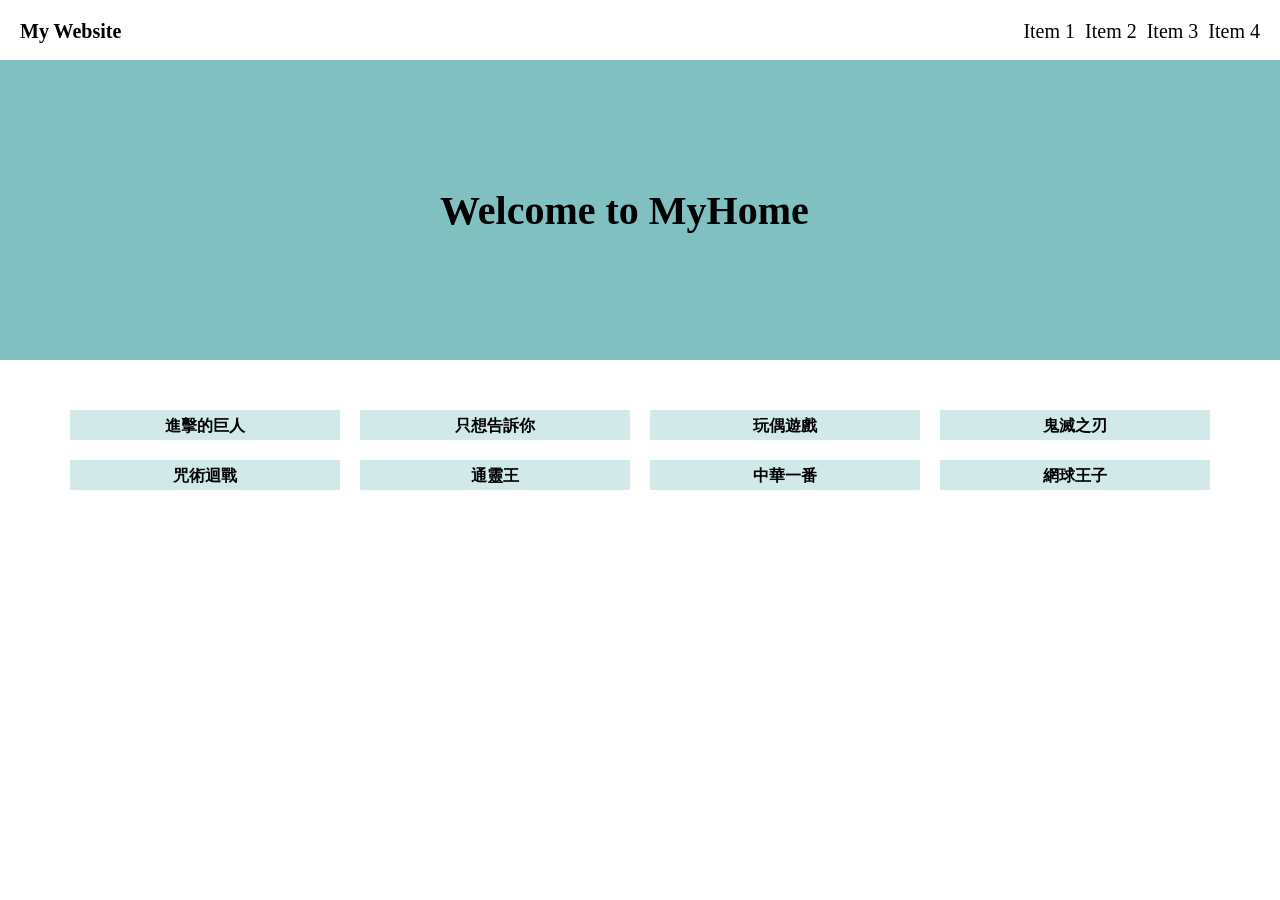
==== docs/index.html @ 869366b9 "fix html name" ====
<!DOCTYPE html>
<html>
<head>
	<meta charset="utf-8" />
	<meta name="viewport" content="width=device-width, initial-scale=1.0">
	<title>My first week homework</title>
	<link href="week1-style.css" rel="stylesheet" type="text/css" media="all"></link>

</head>
<body>
	<header>
		<div class="logo"><a href="#">My Website</a></div>
		<div class="blank"></div>
		<label for="burger"><img src="photo/burger.png"></label>
		<input type="checkbox" id="burger">
		<ul>
			<li><a href="#">Item 1</a></li>
			<li><a href="#">Item 2</a></li>
			<li><a href="#">Item 3</a></li>
			<li><a href="#">Item 4</a></li>
		</ul>
		<div class="item"><a href="#">Item 1</a></div>
		<div class="item"><a href="#">Item 2</a></div>
		<div class="item"><a href="#">Item 3</a></div>
		<div class="item"><a href="#">Item 4</a></div>
	</header>
	<nav>
		<div class="text">Welcome to MyHome</div>
	
	</nav>
	<main>
		<div>
			<div class="box">				
				<img src="photo/進擊的巨人.jpg" alt=""></img>
				<h4><a href="#">進擊的巨人</a></h4>
			</div>
			<div class="box">				
				<img src="photo/只想告訴你.jpg" alt=""></img>
				<h4><a href="#">只想告訴你</a></h4>
				
			</div>
			<div class="box">				
				<img src="photo/玩偶遊戲.jpg" alt=""></img>
				<h4><a href="#">玩偶遊戲</a></h4>

			</div>
			<div class="box">
				<img src="photo/鬼滅之刃.jpg" alt=""></img>
				<h4><a href="#">鬼滅之刃</a></h4>

			</div>	
		</div>
		<div>
			<div class="box">
				<img src="photo/咒術迴戰.jpg" alt=""></img>
				<h4><a href="#">咒術迴戰</a></h4>
			</div>
			<div class="box">
				<img src="photo/通靈王.jpg" alt=""></img>
				<h4><a href="#">通靈王</a></h4>
			</div>
			<div class="box">
				<img src="photo/中華一番.jpg" alt=""></img>
				<h4><a href="#">中華一番</a></h4>
			</div>
			<div class="box">
				<img src="photo/網球王子.jpg" alt=""></img>
				<h4><a href="#">網球王子</a></h4>
			</div>
		</div>
		
	</main>
	<footer></footer>

</body>
</html>
---- docs/week1-style.css ----
body{margin:0px;} /*把留白去除*/
a{
	text-decoration:none; /* 去除超連結底線 */
	color:black;
}
header{
	display:flex; /* 把換行的item 並排 */
	padding:10px;
	font-size:20px;
	margin:5px;
    height:30px;
	} 
header>.logo{
	flex:none;
	width:150px;
	font-weight:bold;
	margin:5px; /* 和旁邊區塊有一點間隔，成功置中 */
}

header>.blank{ /* 中間自動填滿 */
	flex:auto;
}

header>.item{
	flex:none;
	margin:5px;
}

label{display:none;} /* 600px以上不顯示 */
input{display:none;} /* 永不顯示checkbox方框 */
ul{
    display:none; /* 600px以上不顯示 */
    list-style-type:none; /* 把ul的黑點去掉 */
}
@media (max-width:600px){
    header>.item{
        display:none;
    }
    label{
        display:block;
    }
    #burger:checked+ul{
        display:block;
        position:absolute;
        top:35px;right:10px;width:100px;
        background-color:#D1E9E9;opacity:0.8;
        padding:10px; /* padding置中外，如果沒有設width還會幫忙調方框距離 */
        line-height:2; /* 字與字之間的距離 */
        text-align: center; /* 有調width之後就可以設字置中 */
    }
}



nav{
	height:300px;
	background-color:#81C0C0;
	display:flex;
	justify-content:center;
	align-items:center;
	}
nav>.text{
	flex:none;width:400px;
	font-size:40px;font-weight:bold;
}

main{
	display:flex;flex-wrap:wrap; /* 螢幕變小可換行功能 */
	justify-content:center; 
	align-items:center;
	margin-top:40px;
	}


.box{
	/* 設定父親定位點 */
	position:relative;
	float:left; /* 圖片並排 */
	width:270px;
	margin:10px; /* margin左右都要算所以是(270+20)x4=1160 */
	background-color:#D1E9E9;
	justify-content:center;
	align-items:center;
}

img{
	display:block;margin:auto;
	max-width:100%; /*保有圖片原始大小。保有圖片原始大小。瀏覽器變大，最大也是原始尺寸大小；瀏覽器縮小會等比例縮小*/
	height:auto;
}

h4{
	background-color:#D1E9E9;
	margin:0px;height:30px;
	text-align:center;
	line-height:2; /* 自調 置中對齊*/
}

@media (max-width:1200px){
	.box{
		width:45%;
		right:-15px; /* 手調沒有置中的部分QQ*/
	}
}

@media (max-width:600px){
	.box{
		width:90%; /* 會自動套用到上面的right */
	}
}

footer{height:40px;}
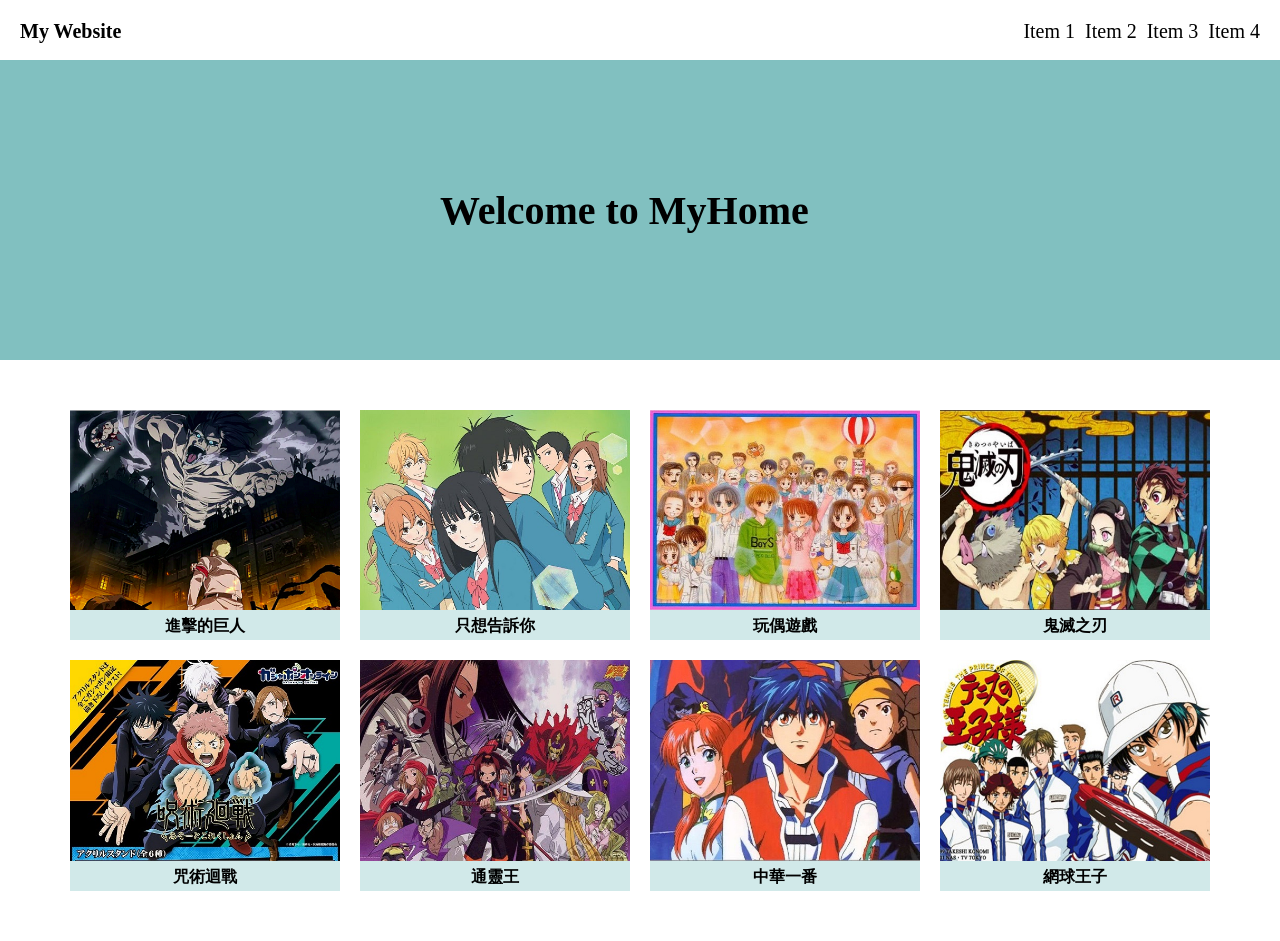
==== commit f172179b: "fix css name inside the htmlgit add .git add ." ====
--- a/docs/index.html
+++ b/docs/index.html
@@ -4,7 +4,7 @@
 	<meta charset="utf-8" />
 	<meta name="viewport" content="width=device-width, initial-scale=1.0">
 	<title>My first week homework</title>
-	<link href="week1-style.css" rel="stylesheet" type="text/css" media="all"></link>
+	<link href="index.css" rel="stylesheet" type="text/css" media="all"></link>
 
 </head>
 <body>
--- a/docs/index.css
+++ b/docs/index.css
@@ -0,0 +1,112 @@
+body{margin:0px;} /*把留白去除*/
+a{
+	text-decoration:none; /* 去除超連結底線 */
+	color:black;
+}
+header{
+	display:flex; /* 把換行的item 並排 */
+	padding:10px;
+	font-size:20px;
+	margin:5px;
+    height:30px;
+	} 
+header>.logo{
+	flex:none;
+	width:150px;
+	font-weight:bold;
+	margin:5px; /* 和旁邊區塊有一點間隔，成功置中 */
+}
+
+header>.blank{ /* 中間自動填滿 */
+	flex:auto;
+}
+
+header>.item{
+	flex:none;
+	margin:5px;
+}
+
+label{display:none;} /* 600px以上不顯示 */
+input{display:none;} /* 永不顯示checkbox方框 */
+ul{
+    display:none; /* 600px以上不顯示 */
+    list-style-type:none; /* 把ul的黑點去掉 */
+}
+@media (max-width:600px){
+    header>.item{
+        display:none;
+    }
+    label{
+        display:block;
+    }
+    #burger:checked+ul{
+        display:block;
+        position:absolute;
+        top:35px;right:10px;width:100px;
+        background-color:#D1E9E9;opacity:0.8;
+        padding:10px; /* padding置中外，如果沒有設width還會幫忙調方框距離 */
+        line-height:2; /* 字與字之間的距離 */
+        text-align: center; /* 有調width之後就可以設字置中 */
+    }
+}
+
+
+
+nav{
+	height:300px;
+	background-color:#81C0C0;
+	display:flex;
+	justify-content:center;
+	align-items:center;
+	}
+nav>.text{
+	flex:none;width:400px;
+	font-size:40px;font-weight:bold;
+}
+
+main{
+	display:flex;flex-wrap:wrap; /* 螢幕變小可換行功能 */
+	justify-content:center; 
+	align-items:center;
+	margin-top:40px;
+	}
+
+
+.box{
+	/* 設定父親定位點 */
+	position:relative;
+	float:left; /* 圖片並排 */
+	width:270px;
+	margin:10px; /* margin左右都要算所以是(270+20)x4=1160 */
+	background-color:#D1E9E9;
+	justify-content:center;
+	align-items:center;
+}
+
+img{
+	display:block;margin:auto;
+	max-width:100%; /*保有圖片原始大小。保有圖片原始大小。瀏覽器變大，最大也是原始尺寸大小；瀏覽器縮小會等比例縮小*/
+	height:auto;
+}
+
+h4{
+	background-color:#D1E9E9;
+	margin:0px;height:30px;
+	text-align:center;
+	line-height:2; /* 自調 置中對齊*/
+}
+
+@media (max-width:1200px){
+	.box{
+		width:45%;
+		right:-15px; /* 手調沒有置中的部分QQ*/
+	}
+}
+
+@media (max-width:600px){
+	.box{
+		width:90%; /* 會自動套用到上面的right */
+	}
+}
+
+footer{height:40px;}
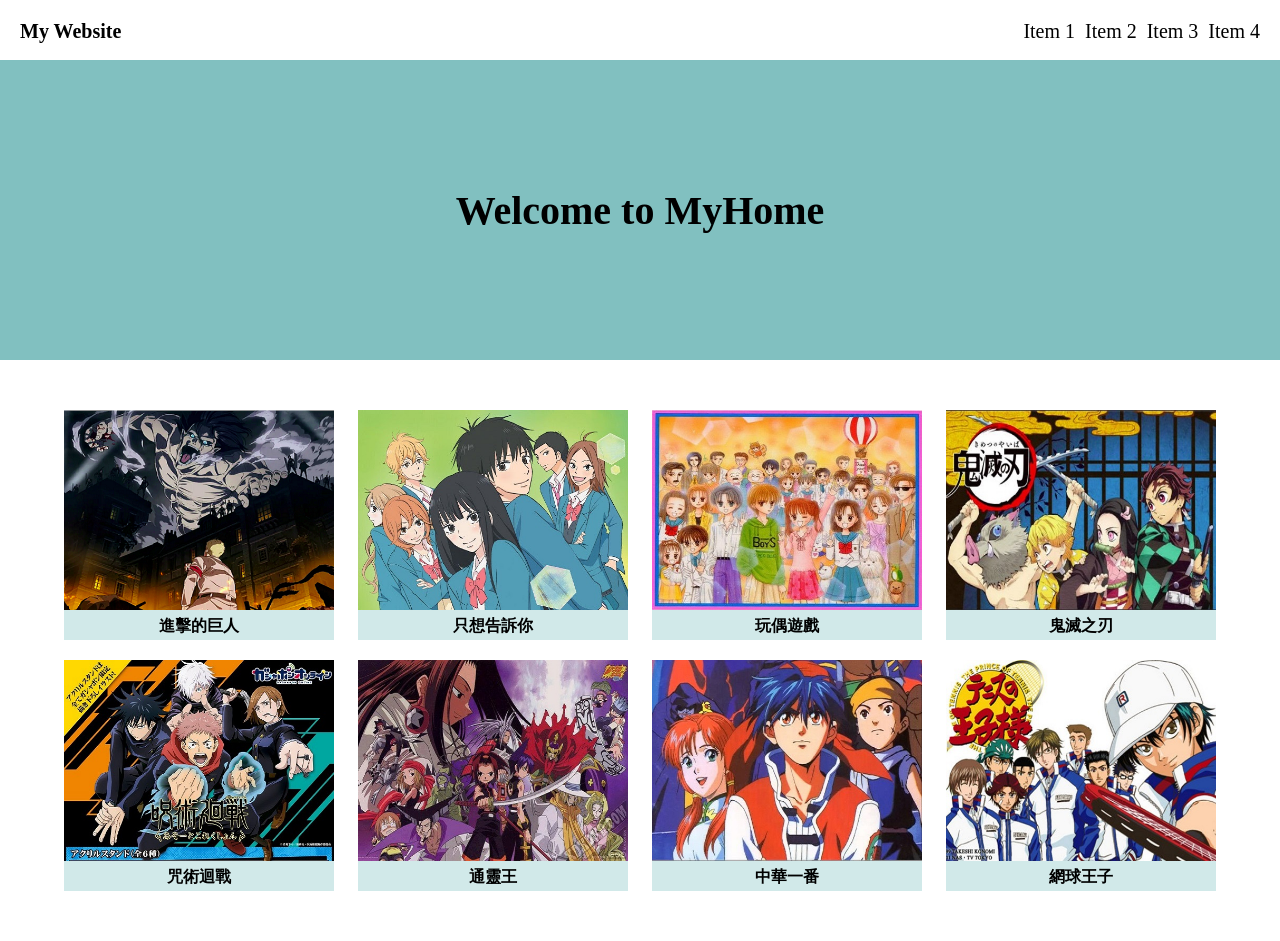
==== commit 3d986b28: "optimize index.css and do some notes" ====
--- a/docs/index.html
+++ b/docs/index.html
@@ -29,7 +29,7 @@
 	
 	</nav>
 	<main>
-		<div>
+		<div class="container">
 			<div class="box">				
 				<img src="photo/進擊的巨人.jpg" alt=""></img>
 				<h4><a href="#">進擊的巨人</a></h4>
@@ -50,7 +50,7 @@
 
 			</div>	
 		</div>
-		<div>
+		<div class="container">
 			<div class="box">
 				<img src="photo/咒術迴戰.jpg" alt=""></img>
 				<h4><a href="#">咒術迴戰</a></h4>
--- a/docs/index.css
+++ b/docs/index.css
@@ -39,12 +39,12 @@
     label{
         display:block;
     }
-    #burger:checked+ul{
+    #burger:checked+ul{ /* input id="burger" */
         display:block;
         position:absolute;
         top:35px;right:10px;width:100px;
         background-color:#D1E9E9;opacity:0.8;
-        padding:10px; /* padding置中外，如果沒有設width還會幫忙調方框距離 */
+        padding:10px; /* 如果沒有設width除了調文字與方框距離之外，會直接置中 */
         line-height:2; /* 字與字之間的距離 */
         text-align: center; /* 有調width之後就可以設字置中 */
     }
@@ -60,7 +60,7 @@
 	align-items:center;
 	}
 nav>.text{
-	flex:none;width:400px;
+	flex:none;
 	font-size:40px;font-weight:bold;
 }
 
@@ -73,19 +73,19 @@
 
 
 .box{
-	/* 設定父親定位點 */
-	position:relative;
-	float:left; /* 圖片並排 */
+	/*float:left;*/ /* 舊用法，老師不推薦使用 */
+	display:inline-block;
 	width:270px;
 	margin:10px; /* margin左右都要算所以是(270+20)x4=1160 */
-	background-color:#D1E9E9;
-	justify-content:center;
+	/*background-color:#D1E9E9;*/ /* for check使用*/
+	justify-content:center; 
 	align-items:center;
 }
 
+
 img{
-	display:block;margin:auto;
-	max-width:100%; /*保有圖片原始大小。保有圖片原始大小。瀏覽器變大，最大也是原始尺寸大小；瀏覽器縮小會等比例縮小*/
+	display:block; /* 可以和h4鎖在box裡*/
+	max-width:100%; /*保有圖片原始大小。瀏覽器變大，最大也是原始尺寸大小；瀏覽器縮小會等比例縮小*/
 	height:auto;
 }
 
@@ -93,19 +93,21 @@
 	background-color:#D1E9E9;
 	margin:0px;height:30px;
 	text-align:center;
-	line-height:2; /* 自調 置中對齊*/
+	line-height:2; /* 自調 垂直置中*/
 }
 
 @media (max-width:1200px){
 	.box{
-		width:45%;
-		right:-15px; /* 手調沒有置中的部分QQ*/
+		width:45%; /* 一個方塊站螢幕滿版的45% */
+	}
+	.container{ /* 手調置中，也會套用到600px以下~*/
+		margin-left:25px;
 	}
 }
 
 @media (max-width:600px){
 	.box{
-		width:90%; /* 會自動套用到上面的right */
+		width:90%; /* 一個方塊站螢幕滿版的90% */
 	}
 }
 
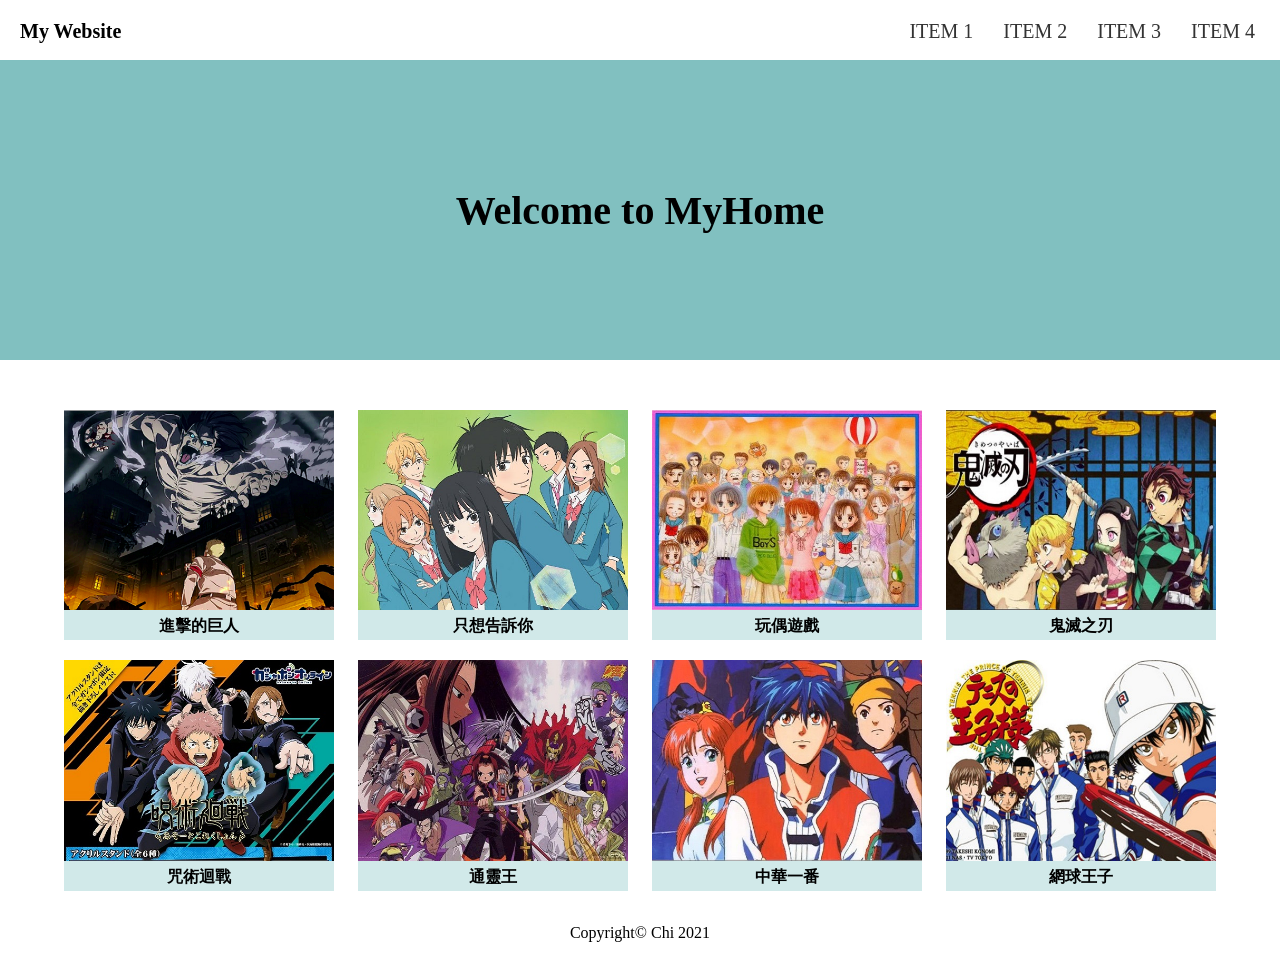
==== commit b5478377: "try burger selection to be slider mode .. v1, still have some wired siuation." ====
--- a/docs/index.html
+++ b/docs/index.html
@@ -11,18 +11,16 @@
 	<header>
 		<div class="logo"><a href="#">My Website</a></div>
 		<div class="blank"></div>
-		<label for="burger"><img src="photo/burger.png"></label>
 		<input type="checkbox" id="burger">
-		<ul>
-			<li><a href="#">Item 1</a></li>
-			<li><a href="#">Item 2</a></li>
-			<li><a href="#">Item 3</a></li>
-			<li><a href="#">Item 4</a></li>
+		<label for="burger">
+			<img src="photo/burger.png" id="icon">
+		</label>
+		<ul class="menu">
+			<li class="hover"><a href="">Item 1</a></li>
+			<li class="hover"><a href="">Item 2</a></li>
+			<li class="hover"><a href="">Item 3</a></li>
+			<li class="hover"><a href="">Item 4</a></li>
 		</ul>
-		<div class="item"><a href="#">Item 1</a></div>
-		<div class="item"><a href="#">Item 2</a></div>
-		<div class="item"><a href="#">Item 3</a></div>
-		<div class="item"><a href="#">Item 4</a></div>
 	</header>
 	<nav>
 		<div class="text">Welcome to MyHome</div>
@@ -70,7 +68,9 @@
 		</div>
 		
 	</main>
-	<footer></footer>
+	<footer>
+		<p>Copyright© Chi 2021</p>
+	</footer>
 
 </body>
 </html>
--- a/docs/index.css
+++ b/docs/index.css
@@ -1,3 +1,5 @@
+
+
 body{margin:0px;} /*把留白去除*/
 a{
 	text-decoration:none; /* 去除超連結底線 */
@@ -21,34 +23,61 @@
 	flex:auto;
 }
 
-header>.item{
-	flex:none;
+#icon{
 	margin:5px;
 }
+.menu{
+	background-color:#C4E1E1;
+	list-style-type:none;
+	height:100vh;
+	width:50%;
+	position:absolute;top:40px;right:0;
+	padding:0px; /* 讓ul不留多餘空間 */
+	/* border:1px solid #000000; */
+	transform: translateX(100%); /*選單收起狀態translateX X代表X軸  所以右邊是100%,左邊是-100% */
+	transition: 0.5s; /* 收放動畫! */
+}
 
-label{display:none;} /* 600px以上不顯示 */
-input{display:none;} /* 永不顯示checkbox方框 */
-ul{
-    display:none; /* 600px以上不顯示 */
-    list-style-type:none; /* 把ul的黑點去掉 */
+#burger:checked ~ .menu{
+	transform: translateX(0%);
 }
-@media (max-width:600px){
-    header>.item{
-        display:none;
-    }
-    label{
-        display:block;
-    }
-    #burger:checked+ul{ /* input id="burger" */
-        display:block;
-        position:absolute;
-        top:35px;right:10px;width:100px;
-        background-color:#D1E9E9;opacity:0.8;
-        padding:10px; /* 如果沒有設width除了調文字與方框距離之外，會直接置中 */
-        line-height:2; /* 字與字之間的距離 */
-        text-align: center; /* 有調width之後就可以設字置中 */
-    }
+
+#burger{
+	display:none;
 }
+.hover:hover{
+	background-color: #D1E9E9;
+	color:black;
+}
+.menu li a{
+	display:block; /*讓li跟a區塊綁在一起*/
+	padding:15px;
+	text-transform:uppercase; /* 變大寫 */
+	text-align:center;
+	border-bottom:2px solid #333;
+	color:#333;
+
+}
+
+@media(min-width:600px){ /* 600以上的時候 */
+	#icon{
+		display:none;
+	}
+	.menu{
+		transform:translateX(0%);
+		display:flex;
+		height:auto;
+		width:auto;
+		position:absolute;top:0px;right:5px;
+		margin:5px;
+		background-color:white;
+	}
+	.menu li a{
+		border-bottom:0px;
+	}
+
+}
+
 
 
 
@@ -78,8 +107,7 @@
 	width:270px;
 	margin:10px; /* margin左右都要算所以是(270+20)x4=1160 */
 	/*background-color:#D1E9E9;*/ /* for check使用*/
-	justify-content:center; 
-	align-items:center;
+
 }
 
 
@@ -111,4 +139,10 @@
 	}
 }
 
-footer{height:40px;}+footer{
+	height:40px;
+	text-align:center;
+	line-height:2;
+
+}
+
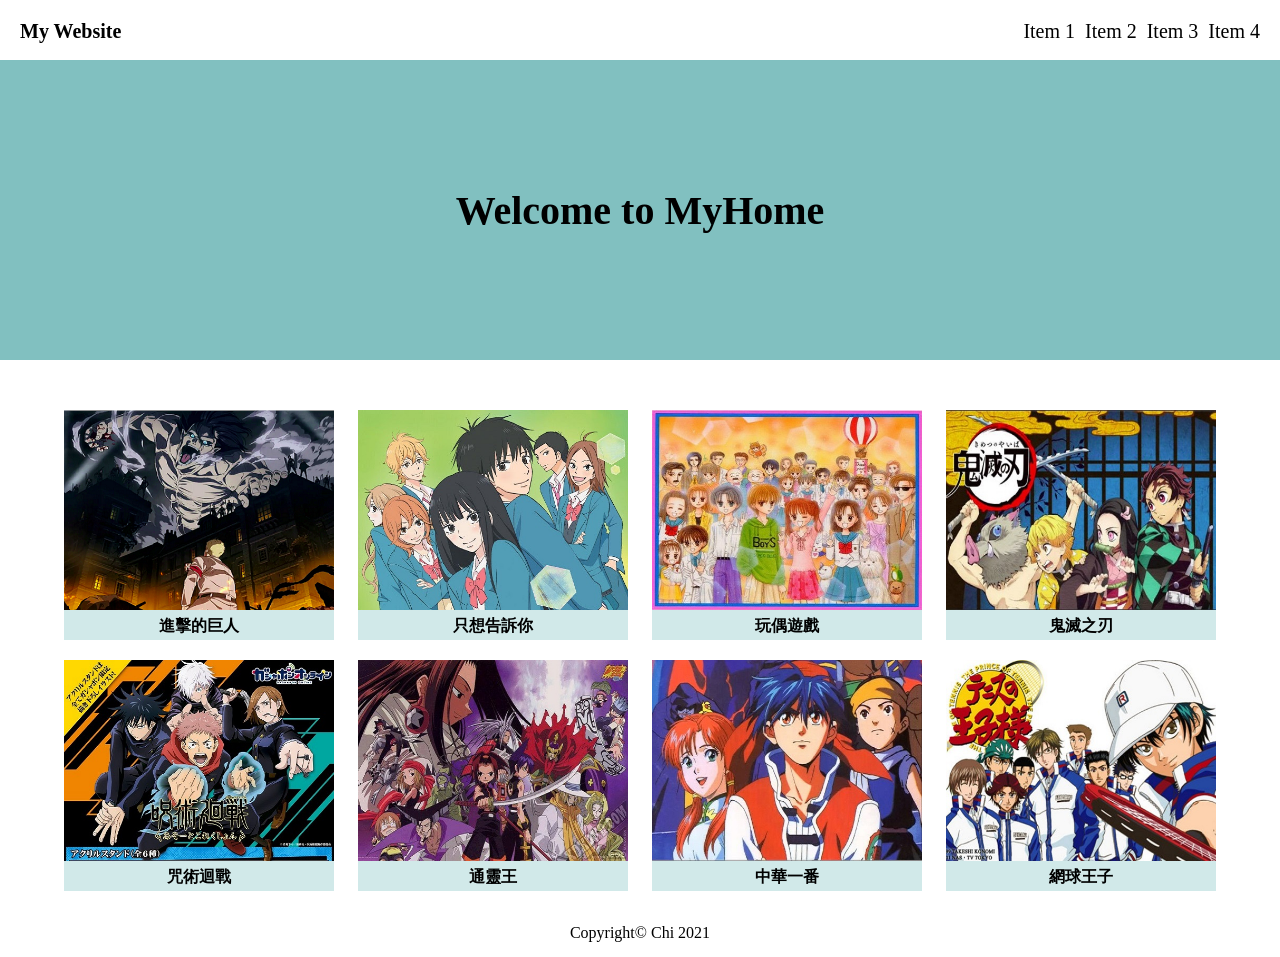
==== commit e0d64411: "finish v2 left-slide-selection-bar...." ====
--- a/docs/index.html
+++ b/docs/index.html
@@ -21,6 +21,11 @@
 			<li class="hover"><a href="">Item 3</a></li>
 			<li class="hover"><a href="">Item 4</a></li>
 		</ul>
+		<div class="item"><a href="">Item 1</a></div>
+		<div class="item"><a href="">Item 2</a></div>
+		<div class="item"><a href="">Item 3</a></div>
+		<div class="item"><a href="">Item 4</a></div>
+	
 	</header>
 	<nav>
 		<div class="text">Welcome to MyHome</div>
--- a/docs/index.css
+++ b/docs/index.css
@@ -23,6 +23,26 @@
 	flex:auto;
 }
 
+
+header>.item{
+	flex:none;
+	margin:5px;
+	display:none;
+}
+
+@media(min-width:600px){ /* 600以上的時候 */
+	#icon{
+		display:none;
+	}
+	.menu{
+	display:none;
+	}
+	header>.item{
+		display:block;
+		color:black;
+	}
+}
+
 #icon{
 	margin:5px;
 }
@@ -31,10 +51,10 @@
 	list-style-type:none;
 	height:100vh;
 	width:50%;
-	position:absolute;top:40px;right:0;
+	position:absolute;top:40px;left:0;
 	padding:0px; /* 讓ul不留多餘空間 */
 	/* border:1px solid #000000; */
-	transform: translateX(100%); /*選單收起狀態translateX X代表X軸  所以右邊是100%,左邊是-100% */
+	transform: translateX(-100%); /*選單收起狀態translateX X代表X軸  所以右邊是100%,左邊是-100% */
 	transition: 0.5s; /* 收放動畫! */
 }
 
@@ -59,24 +79,8 @@
 
 }
 
-@media(min-width:600px){ /* 600以上的時候 */
-	#icon{
-		display:none;
-	}
-	.menu{
-		transform:translateX(0%);
-		display:flex;
-		height:auto;
-		width:auto;
-		position:absolute;top:0px;right:5px;
-		margin:5px;
-		background-color:white;
-	}
-	.menu li a{
-		border-bottom:0px;
-	}
 
-}
+
 
 
 
